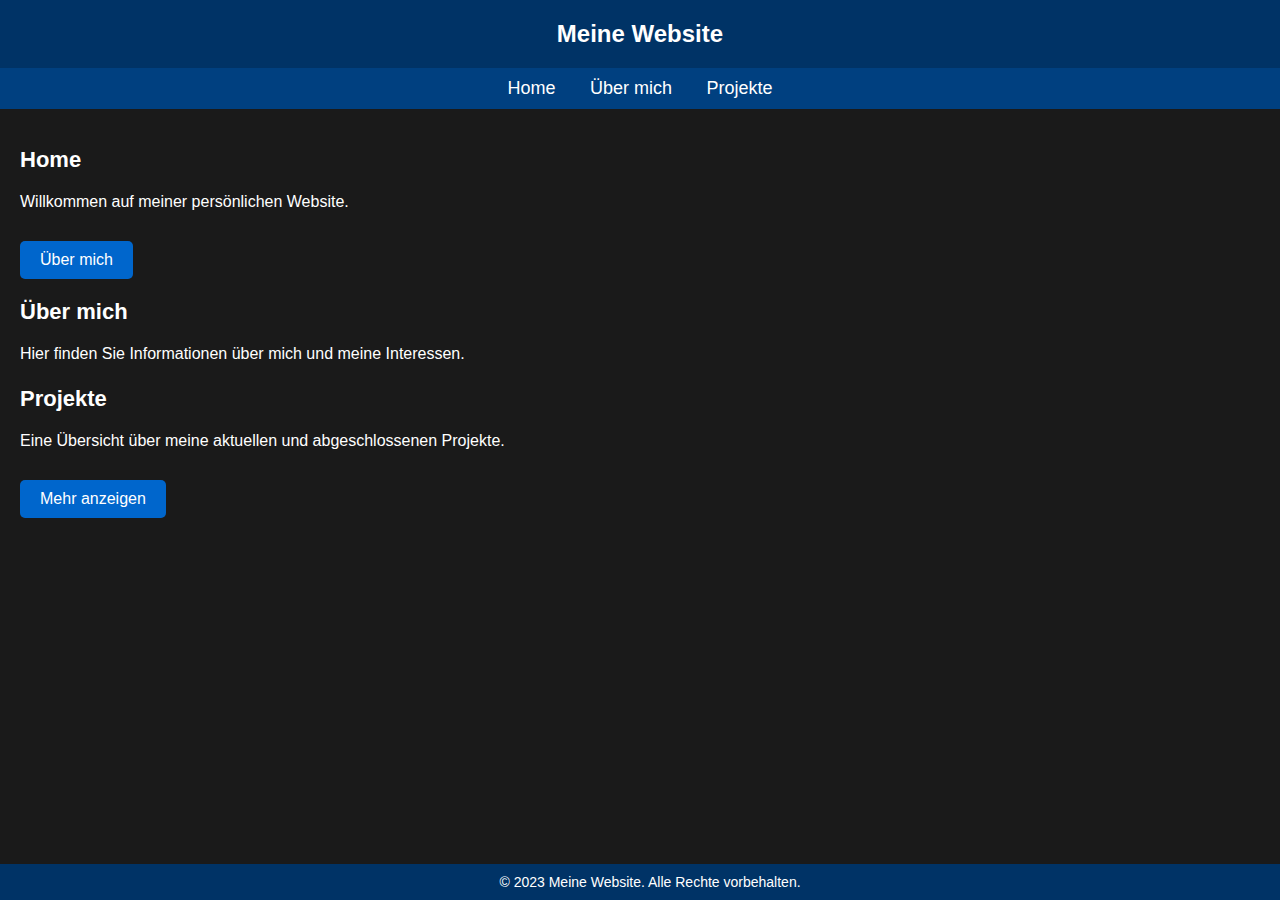
==== index.html @ 33f1931e "Add files via upload" ====
<!DOCTYPE html>
<html lang="de">
<head>
    <meta charset="UTF-8">
    <meta name="viewport" content="width=device-width, initial-scale=1.0">
    <title>Meine Website</title>
    <link rel="stylesheet" href="styles.css">
</head>
<body>
    <header>
        <h1>Meine Website</h1>
    </header>
    <nav>
        <a href="#home">Home</a>
        <a href="#ueber-mich">Über mich</a>
        <a href="#projekte">Projekte</a>
    </nav>
    <main>
        <section id="home">
            <h2>Home</h2>
            <p>Willkommen auf meiner persönlichen Website.</p>
            <a href="#ueber-mich" class="button">Über mich</a>
        </section>
        <section id="ueber-mich">
            <h2>Über mich</h2>
            <p>Hier finden Sie Informationen über mich und meine Interessen.</p>
        </section>
        <section id="projekte">
            <h2>Projekte</h2>
            <p>Eine Übersicht über meine aktuellen und abgeschlossenen Projekte.</p>
            <a href="#projekte" class="button">Mehr anzeigen</a>
        </section>
    </main>
    <footer>
        <p>&copy; 2023 Meine Website. Alle Rechte vorbehalten.</p>
    </footer>
</body>
</html>
---- styles.css ----
/* Allgemeine Stile */
body {
    font-family: Arial, sans-serif;
    margin: 0;
    padding: 0;
    background-color: #1a1a1a;
    color: #ffffff;
}

/* Header */
header {
    background-color: #003366;
    padding: 20px;
    text-align: center;
}

header h1 {
    margin: 0;
    font-size: 24px;
}

/* Navigation */
nav {
    background-color: #004080;
    padding: 10px;
    text-align: center;
}

nav a {
    color: #ffffff;
    margin: 0 15px;
    text-decoration: none;
    font-size: 18px;
}

nav a:hover {
    text-decoration: underline;
}

/* Hauptbereich */
main {
    padding: 20px;
}

section {
    margin-bottom: 20px;
}

section h2 {
    font-size: 22px;
    margin-bottom: 10px;
}

section p {
    font-size: 16px;
    line-height: 1.6;
}

/* Footer */
footer {
    background-color: #003366;
    padding: 10px;
    text-align: center;
    position: fixed;
    width: 100%;
    bottom: 0;
}

footer p {
    margin: 0;
    font-size: 14px;
}

/* Buttons */
.button {
    background-color: #0066cc;
    color: #ffffff;
    padding: 10px 20px;
    text-decoration: none;
    display: inline-block;
    margin-top: 10px;
    border-radius: 5px;
}

.button:hover {
    background-color: #004080; /* Mittelblau */
}
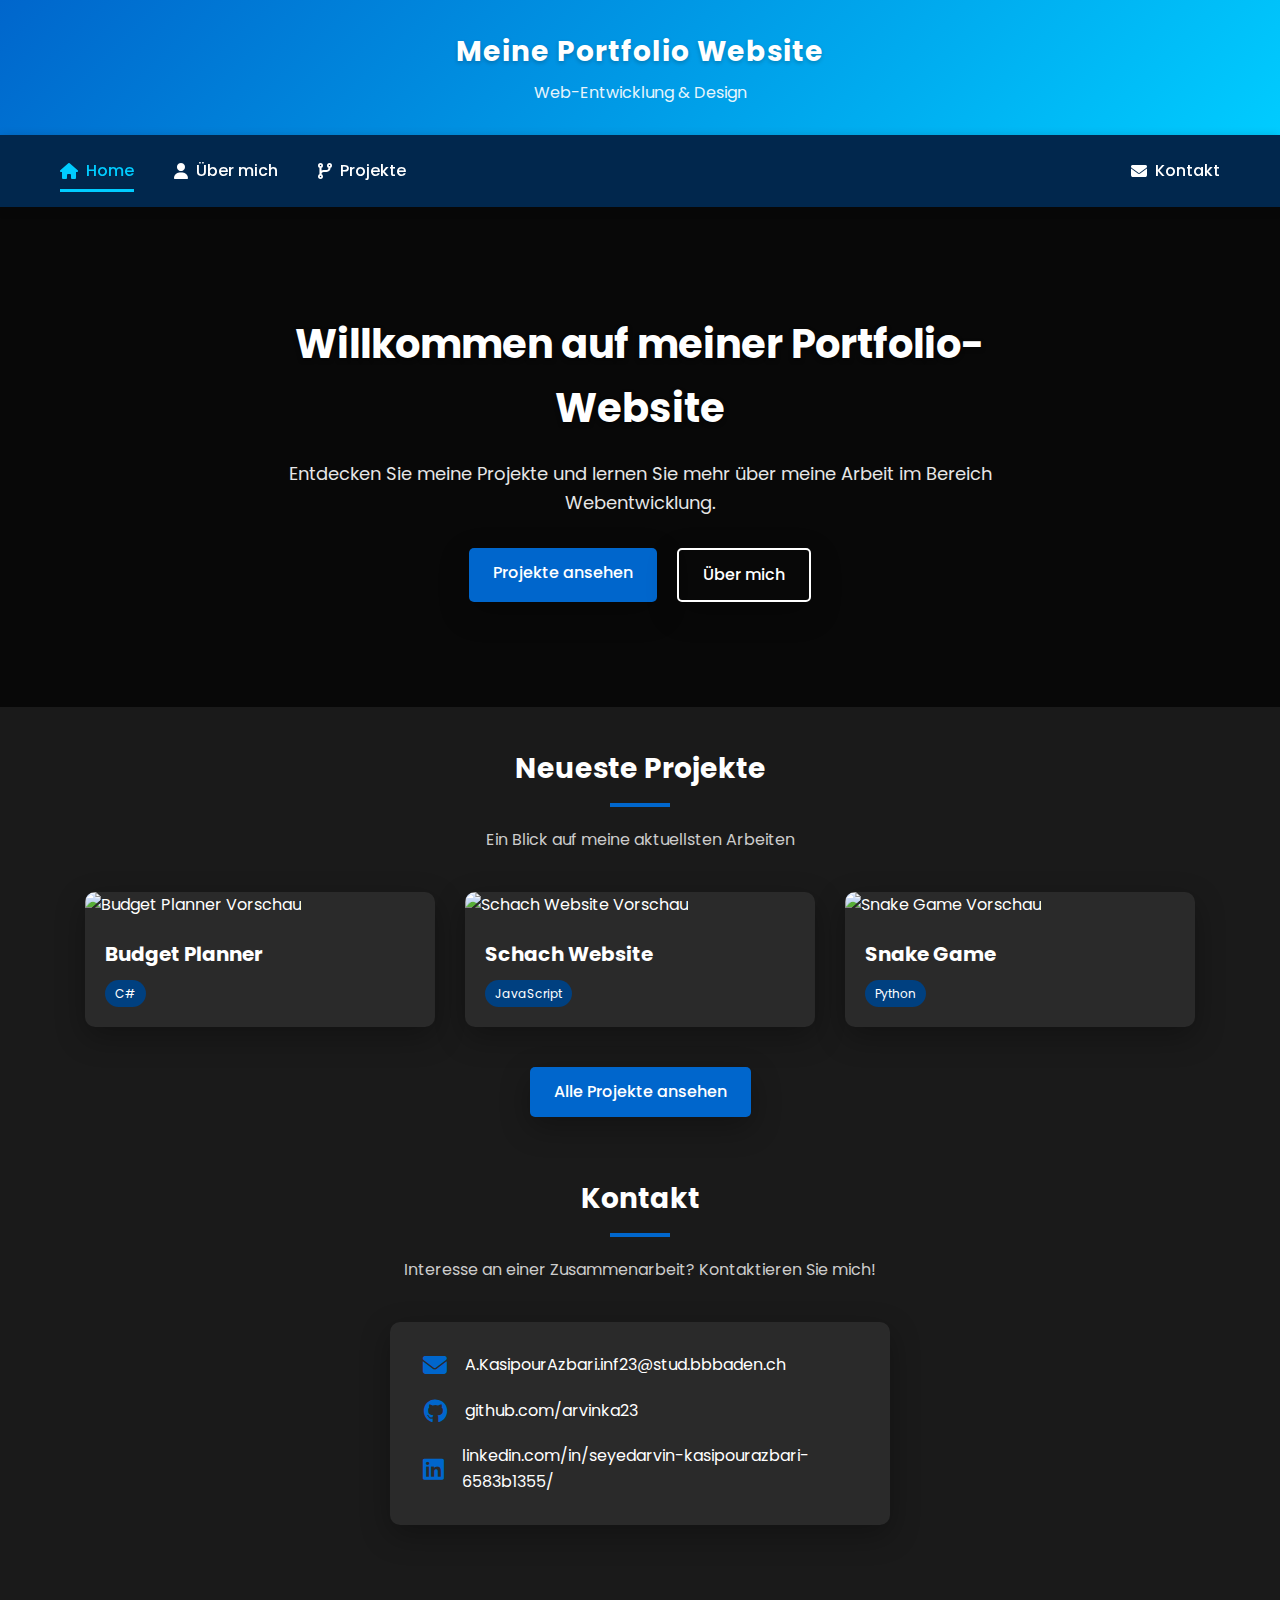
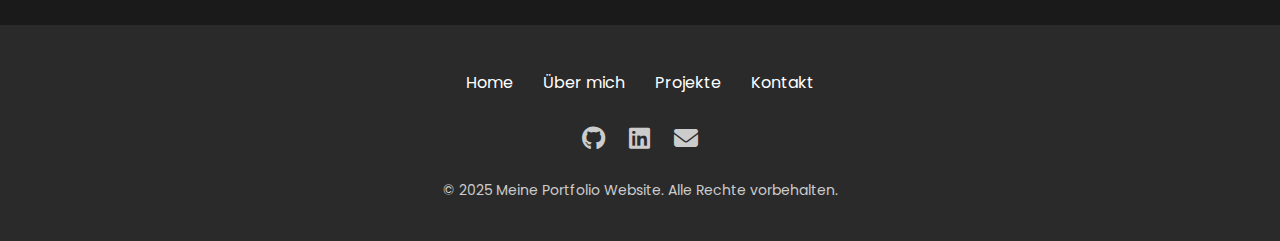
==== commit 4c6c022d: "Add files via upload" ====
--- a/index.html
+++ b/index.html
@@ -5,34 +5,112 @@
     <meta name="viewport" content="width=device-width, initial-scale=1.0">
     <title>Meine Website</title>
     <link rel="stylesheet" href="styles.css">
+    <link rel="stylesheet" href="https://cdnjs.cloudflare.com/ajax/libs/font-awesome/6.4.0/css/all.min.css">
 </head>
 <body>
     <header>
-        <h1>Meine Website</h1>
+        <div class="header-content">
+            <h1>Meine Portfolio Website</h1>
+            <p class="tagline">Web-Entwicklung & Design</p>
+        </div>
     </header>
+    
     <nav>
-        <a href="#home">Home</a>
-        <a href="#ueber-mich">Über mich</a>
-        <a href="#projekte">Projekte</a>
+        <div class="nav-container">
+            <a href="index.html" class="active"><i class="fas fa-home"></i> Home</a>
+            <a href="ueber-mich.html"><i class="fas fa-user"></i> Über mich</a>
+            <a href="projekte.html"><i class="fas fa-code-branch"></i> Projekte</a>
+            <a href="#kontakt" class="nav-right"><i class="fas fa-envelope"></i> Kontakt</a>
+        </div>
     </nav>
+    
+    <div class="hero">
+        <div class="hero-content">
+            <h2>Willkommen auf meiner Portfolio-Website</h2>
+            <p>Entdecken Sie meine Projekte und lernen Sie mehr über meine Arbeit im Bereich Webentwicklung.</p>
+            <div class="hero-buttons">
+                <a href="projekte.html" class="button primary-button">Projekte ansehen</a>
+                <a href="ueber-mich.html" class="button secondary-button">Über mich</a>
+            </div>
+        </div>
+    </div>
+    
     <main>
-        <section id="home">
-            <h2>Home</h2>
-            <p>Willkommen auf meiner persönlichen Website.</p>
-            <a href="#ueber-mich" class="button">Über mich</a>
+        <section id="neueste-projekte">
+            <h2 class="section-title">Neueste Projekte</h2>
+            <p class="section-description">Ein Blick auf meine aktuellsten Arbeiten</p>
+            
+            <div class="mini-projekte">
+                <a href="https://github.com/arvinka23/Lernperiode6" class="mini-projekt">
+                    <img src="/api/placeholder/300/200" alt="Budget Planner Vorschau">
+                    <div class="mini-projekt-info">
+                        <h3>Budget Planner</h3>
+                        <span class="tag">C#</span>
+                    </div>
+                </a>
+                
+                <a href="https://github.com/arvinka23/Lernperiode-7" class="mini-projekt">
+                    <img src="/api/placeholder/300/200" alt="Schach Website Vorschau">
+                    <div class="mini-projekt-info">
+                        <h3>Schach Website</h3>
+                        <span class="tag">JavaScript</span>
+                    </div>
+                </a>
+                
+                <a href="https://github.com/arvinka23/Lernperiode-4" class="mini-projekt">
+                    <img src="/api/placeholder/300/200" alt="Snake Game Vorschau">
+                    <div class="mini-projekt-info">
+                        <h3>Snake Game</h3>
+                        <span class="tag">Python</span>
+                    </div>
+                </a>
+            </div>
+            
+            <div class="center-button">
+                <a href="projekte.html" class="button primary-button">Alle Projekte ansehen</a>
+            </div>
         </section>
-        <section id="ueber-mich">
-            <h2>Über mich</h2>
-            <p>Hier finden Sie Informationen über mich und meine Interessen.</p>
-        </section>
-        <section id="projekte">
-            <h2>Projekte</h2>
-            <p>Eine Übersicht über meine aktuellen und abgeschlossenen Projekte.</p>
-            <a href="#projekte" class="button">Mehr anzeigen</a>
+
+        <section id="kontakt">
+            <h2 class="section-title">Kontakt</h2>
+            <p class="section-description">Interesse an einer Zusammenarbeit? Kontaktieren Sie mich!</p>
+            
+            <div class="kontakt-container">
+                <div class="kontakt-info">
+                    <div class="kontakt-item">
+                        <i class="fas fa-envelope"></i>
+                        <p>A.KasipourAzbari.inf23@stud.bbbaden.ch</p>
+                    </div>
+                    
+                    <div class="kontakt-item">
+                        <i class="fab fa-github"></i>
+                        <p>github.com/arvinka23</p>
+                    </div>
+                    
+                    <div class="kontakt-item">
+                        <i class="fab fa-linkedin"></i>
+                        <p>linkedin.com/in/seyedarvin-kasipourazbari-6583b1355/</p>
+                    </div>
+                </div>
+            </div>
         </section>
     </main>
+    
     <footer>
-        <p>&copy; 2023 Meine Website. Alle Rechte vorbehalten.</p>
+        <div class="footer-content">
+            <div class="footer-links">
+                <a href="index.html">Home</a>
+                <a href="ueber-mich.html">Über mich</a>
+                <a href="projekte.html">Projekte</a>
+                <a href="#kontakt">Kontakt</a>
+            </div>
+            <div class="social-icons">
+                <a href="https://github.com/arvinka23" aria-label="GitHub"><i class="fab fa-github"></i></a>
+                <a href="https://www.linkedin.com/in/seyedarvin-kasipourazbari-6583b1355/" aria-label="LinkedIn"><i class="fab fa-linkedin"></i></a>
+                <a href="mailto:A.KasipourAzbari.inf23@stud.bbbaden.ch" aria-label="Email"><i class="fas fa-envelope"></i></a>
+            </div>
+            <p class="copyright">&copy; 2025 Meine Portfolio Website. Alle Rechte vorbehalten.</p>
+        </div>
     </footer>
 </body>
 </html>--- a/styles.css
+++ b/styles.css
@@ -1,87 +1,800 @@
-/* Allgemeine Stile */
-body {
-    font-family: Arial, sans-serif;
+@import url('https://fonts.googleapis.com/css2?family=Poppins:wght@300;400;500;700&family=Roboto:wght@300;400;500;700&display=swap');
+
+:root {
+    --primary-color: #0066cc;
+    --primary-dark: #004080;
+    --secondary-color: #00ccff;
+    --bg-dark: #1a1a1a;
+    --bg-card: #2a2a2a;
+    --text-light: #ffffff;
+    --text-muted: #cccccc;
+    --success: #4bb543;
+    --gradient-blue: linear-gradient(135deg, #0066cc, #00ccff);
+    --shadow: 0 10px 30px rgba(0, 0, 0, 0.3);
+    --transition: all 0.3s ease;
+}
+
+* {
+    box-sizing: border-box;
     margin: 0;
     padding: 0;
-    background-color: #1a1a1a;
-    color: #ffffff;
+}
+
+body {
+    font-family: 'Poppins', Arial, sans-serif;
+    margin: 0;
+    padding: 0;
+    background-color: var(--bg-dark);
+    color: var(--text-light);
+    line-height: 1.6;
+}
+
+a {
+    color: var(--text-light);
+    text-decoration: none;
+    transition: var(--transition);
 }
 
 /* Header */
 header {
-    background-color: #003366;
-    padding: 20px;
-    text-align: center;
+    background: var(--gradient-blue);
+    padding: 30px 20px;
+    text-align: center;
+    box-shadow: var(--shadow);
+}
+
+.header-content {
+    max-width: 1200px;
+    margin: 0 auto;
 }
 
 header h1 {
     margin: 0;
-    font-size: 24px;
+    font-size: 28px;
+    font-weight: 700;
+    letter-spacing: 1px;
+    text-shadow: 0 2px 4px rgba(0, 0, 0, 0.2);
+}
+
+.tagline {
+    font-size: 16px;
+    margin-top: 5px;
+    opacity: 0.9;
 }
 
 /* Navigation */
 nav {
-    background-color: #004080;
-    padding: 10px;
-    text-align: center;
+    background-color: rgba(0, 40, 80, 0.95);
+    padding: 15px 20px;
+    position: sticky;
+    top: 0;
+    z-index: 100;
+    box-shadow: 0 2px 10px rgba(0, 0, 0, 0.2);
+}
+
+.nav-container {
+    display: flex;
+    justify-content: flex-start;
+    align-items: center;
+    max-width: 1200px;
+    margin: 0 auto;
 }
 
 nav a {
-    color: #ffffff;
-    margin: 0 15px;
+    color: var(--text-light);
+    margin: 0 20px;
     text-decoration: none;
+    font-size: 16px;
+    font-weight: 500;
+    padding: 8px 0;
+    position: relative;
+    display: flex;
+    align-items: center;
+}
+
+nav a i {
+    margin-right: 8px;
+}
+
+nav a.active, nav a:hover {
+    color: var(--secondary-color);
+}
+
+nav a.active::after, nav a:hover::after {
+    content: '';
+    position: absolute;
+    width: 100%;
+    height: 3px;
+    background: var(--secondary-color);
+    bottom: 0;
+    left: 0;
+    transform: scaleX(1);
+    transform-origin: left;
+    transition: transform 0.3s ease;
+}
+
+nav a::after {
+    content: '';
+    position: absolute;
+    width: 100%;
+    height: 3px;
+    background: var(--secondary-color);
+    bottom: 0;
+    left: 0;
+    transform: scaleX(0);
+    transform-origin: left;
+    transition: transform 0.3s ease;
+}
+
+.nav-right {
+    margin-left: auto;
+}
+
+/* Hero Section */
+.hero {
+    background: linear-gradient(rgba(0, 0, 0, 0.7), rgba(0, 0, 0, 0.7)), url('/api/placeholder/1920/600') center/cover no-repeat;
+    height: 500px;
+    display: flex;
+    align-items: center;
+    justify-content: center;
+    text-align: center;
+}
+
+.hero-content {
+    max-width: 800px;
+    padding: 0 20px;
+}
+
+.hero h2 {
+    font-size: 40px;
+    margin-bottom: 20px;
+    text-shadow: 0 2px 4px rgba(0, 0, 0, 0.5);
+}
+
+.hero p {
     font-size: 18px;
-}
-
-nav a:hover {
-    text-decoration: underline;
-}
-
-/* Hauptbereich */
+    margin-bottom: 30px;
+    color: var(--text-light);
+    opacity: 0.9;
+}
+
+.hero-buttons {
+    display: flex;
+    justify-content: center;
+    gap: 20px;
+}
+
+.button {
+    display: inline-block;
+    padding: 12px 24px;
+    font-size: 16px;
+    font-weight: 500;
+    border-radius: 5px;
+    transition: var(--transition);
+    box-shadow: var(--shadow);
+    text-align: center;
+}
+
+.primary-button {
+    background: var(--primary-color);
+    color: var(--text-light);
+}
+
+.primary-button:hover {
+    background: var(--primary-dark);
+}
+
+.secondary-button {
+    background: transparent;
+    color: var(--text-light);
+    border: 2px solid var(--text-light);
+}
+
+.secondary-button:hover {
+    background: rgba(255, 255, 255, 0.1);
+}
+
+/* Page Header */
+.page-header {
+    background: linear-gradient(rgba(0, 0, 0, 0.7), rgba(0, 0, 0, 0.7)), url('/api/placeholder/1920/250') center/cover no-repeat;
+    padding: 60px 20px;
+    text-align: center;
+}
+
+.page-header h2 {
+    font-size: 36px;
+    margin-bottom: 10px;
+    text-shadow: 0 2px 4px rgba(0, 0, 0, 0.5);
+}
+
+.page-header p {
+    font-size: 18px;
+    color: var(--text-muted);
+    max-width: 600px;
+    margin: 0 auto;
+}
+
+/* Main Content */
 main {
+    max-width: 1200px;
+    margin: 0 auto;
+    padding: 40px 20px;
+}
+
+.section-title {
+    font-size: 28px;
+    text-align: center;
+    margin-bottom: 20px;
+    position: relative;
+    padding-bottom: 15px;
+}
+
+.section-title::after {
+    content: '';
+    position: absolute;
+    bottom: 0;
+    left: 50%;
+    transform: translateX(-50%);
+    width: 60px;
+    height: 4px;
+    background: var(--primary-color);
+}
+
+.section-description {
+    text-align: center;
+    color: var(--text-muted);
+    margin-bottom: 40px;
+    max-width: 700px;
+    margin-left: auto;
+    margin-right: auto;
+}
+
+/* Highlights Section */
+#highlights {
+    margin-bottom: 60px;
+}
+
+.highlight-container {
+    display: flex;
+    flex-wrap: wrap;
+    justify-content: center;
+    gap: 30px;
+}
+
+.highlight-card {
+    background-color: var(--bg-card);
+    padding: 30px;
+    border-radius: 10px;
+    box-shadow: var(--shadow);
+    text-align: center;
+    flex: 1;
+    min-width: 250px;
+    max-width: 350px;
+    transition: var(--transition);
+}
+
+.highlight-card:hover {
+    transform: translateY(-10px);
+}
+
+.icon-container {
+    background: var(--gradient-blue);
+    width: 70px;
+    height: 70px;
+    border-radius: 50%;
+    display: flex;
+    justify-content: center;
+    align-items: center;
+    margin: 0 auto 20px;
+}
+
+.icon-container i {
+    font-size: 30px;
+    color: var(--text-light);
+}
+
+.highlight-card h3 {
+    margin-bottom: 15px;
+    font-size: 20px;
+}
+
+.highlight-card p {
+    color: var(--text-muted);
+}
+
+/* Projects Section */
+#neueste-projekte {
+    margin-bottom: 60px;
+}
+
+.mini-projekte {
+    display: flex;
+    flex-wrap: wrap;
+    justify-content: center;
+    gap: 30px;
+    margin-bottom: 40px;
+}
+
+.mini-projekt {
+    background-color: var(--bg-card);
+    border-radius: 10px;
+    overflow: hidden;
+    flex: 1;
+    min-width: 280px;
+    max-width: 350px;
+    box-shadow: var(--shadow);
+    transition: var(--transition);
+}
+
+.mini-projekt:hover {
+    transform: translateY(-10px);
+}
+
+.mini-projekt img {
+    width: 100%;
+    height: 200px;
+    object-fit: cover;
+}
+
+.mini-projekt-info {
     padding: 20px;
 }
 
-section {
+.mini-projekt-info h3 {
+    margin-bottom: 10px;
+    font-size: 20px;
+}
+
+.tag {
+    display: inline-block;
+    background-color: var(--primary-dark);
+    color: var(--text-light);
+    padding: 4px 10px;
+    border-radius: 20px;
+    font-size: 12px;
+    margin-right: 5px;
+}
+
+.center-button {
+    text-align: center;
+    margin-top: 20px;
+}
+
+/* Kontakt Section */
+#kontakt {
+    margin-bottom: 60px;
+}
+
+.kontakt-container {
+    display: flex;
+    justify-content: center;
+    margin-top: 40px;
+}
+
+.kontakt-info {
+    background-color: var(--bg-card);
+    padding: 30px;
+    border-radius: 10px;
+    box-shadow: var(--shadow);
+    max-width: 500px;
+    width: 100%;
+}
+
+.kontakt-item {
+    display: flex;
+    align-items: center;
     margin-bottom: 20px;
 }
 
-section h2 {
-    font-size: 22px;
-    margin-bottom: 10px;
-}
-
-section p {
-    font-size: 16px;
-    line-height: 1.6;
+.kontakt-item:last-child {
+    margin-bottom: 0;
+}
+
+.kontakt-item i {
+    font-size: 24px;
+    color: var(--primary-color);
+    margin-right: 15px;
+    width: 30px;
+    text-align: center;
 }
 
 /* Footer */
 footer {
-    background-color: #003366;
-    padding: 10px;
-    text-align: center;
-    position: fixed;
+    background-color: var(--bg-card);
+    padding: 40px 20px;
+    text-align: center;
+}
+
+.footer-content {
+    max-width: 1200px;
+    margin: 0 auto;
+}
+
+.footer-links {
+    display: flex;
+    justify-content: center;
+    flex-wrap: wrap;
+    margin-bottom: 20px;
+}
+
+.footer-links a {
+    margin: 0 15px;
+    padding: 5px 0;
+}
+
+.social-icons {
+    margin-bottom: 20px;
+}
+
+.social-icons a {
+    font-size: 24px;
+    margin: 0 10px;
+    color: var(--text-muted);
+}
+
+.social-icons a:hover {
+    color: var(--primary-color);
+}
+
+.copyright {
+    color: var(--text-muted);
+    font-size: 14px;
+}
+
+/* Über mich Seite */
+#profil {
+    margin-bottom: 60px;
+}
+
+.profil-container {
+    display: flex;
+    flex-wrap: wrap;
+    align-items: center;
+    gap: 40px;
+    background-color: var(--bg-card);
+    padding: 30px;
+    border-radius: 10px;
+    box-shadow: var(--shadow);
+}
+
+.profil-bild {
+    flex: 1;
+    min-width: 280px;
+    max-width: 400px;
+}
+
+.profil-bild img {
     width: 100%;
+    border-radius: 10px;
+    box-shadow: var(--shadow);
+}
+
+.profil-info {
+    flex: 2;
+    min-width: 280px;
+}
+
+.profil-info h2 {
+    font-size: 32px;
+    margin-bottom: 5px;
+}
+
+.job-title {
+    color: var(--secondary-color);
+    font-size: 18px;
+    margin-bottom: 20px;
+}
+
+.bio {
+    margin-bottom: 20px;
+    color: var(--text-muted);
+}
+
+.social-links {
+    display: flex;
+    flex-wrap: wrap;
+    gap: 15px;
+}
+
+.social-link {
+    display: flex;
+    align-items: center;
+    background-color: var(--primary-dark);
+    padding: 8px 15px;
+    border-radius: 5px;
+    transition: var(--transition);
+}
+
+.social-link:hover {
+    background-color: var(--primary-color);
+}
+
+.social-link i {
+    margin-right: 8px;
+}
+
+/* Skills Section */
+#skills {
+    margin-bottom: 60px;
+}
+
+.skills-container {
+    display: flex;
+    flex-wrap: wrap;
+    gap: 30px;
+}
+
+.skill-category {
+    flex: 1;
+    min-width: 280px;
+    background-color: var(--bg-card);
+    padding: 25px;
+    border-radius: 10px;
+    box-shadow: var(--shadow);
+}
+
+.skill-category h3 {
+    font-size: 20px;
+    margin-bottom: 20px;
+    display: flex;
+    align-items: center;
+}
+
+.skill-category h3 i {
+    margin-right: 10px;
+    color: var(--secondary-color);
+}
+
+.skill-items {
+    display: flex;
+    flex-direction: column;
+    gap: 15px;
+}
+
+.skill-item {
+    display: flex;
+    flex-direction: column;
+    gap: 5px;
+}
+
+.skill-bar {
+    height: 8px;
+    background-color: #3a3a3a;
+    border-radius: 4px;
+    overflow: hidden;
+}
+
+.skill-level {
+    height: 100%;
+    background: var(--gradient-blue);
+    border-radius: 4px;
+}
+
+/* Experience Timeline */
+#erfahrung {
+    margin-bottom: 60px;
+}
+
+.timeline {
+    position: relative;
+    max-width: 800px;
+    margin: 0 auto;
+    padding: 20px 0;
+}
+
+.timeline::before {
+    content: '';
+    position: absolute;
+    width: 2px;
+    background-color: var(--primary-color);
+    top: 0;
     bottom: 0;
-}
-
-footer p {
-    margin: 0;
+    left: 20px;
+}
+
+.timeline-item {
+    position: relative;
+    padding-left: 50px;
+    margin-bottom: 30px;
+}
+
+.timeline-item:last-child {
+    margin-bottom: 0;
+}
+
+.timeline-marker {
+    position: absolute;
+    width: 16px;
+    height: 16px;
+    left: 13px;
+    background-color: var(--secondary-color);
+    border-radius: 50%;
+    z-index: 1;
+}
+
+.timeline-content {
+    background-color: var(--bg-card);
+    padding: 20px;
+    border-radius: 10px;
+    box-shadow: var(--shadow);
+}
+
+.timeline-content h3 {
+    margin-bottom: 5px;
+}
+
+.timeline-date {
+    color: var(--secondary-color);
     font-size: 14px;
-}
-
-/* Buttons */
-.button {
-    background-color: #0066cc;
-    color: #ffffff;
+    margin-bottom: 10px;
+}
+
+/* Projekte Seite */
+#filter-options {
+    margin-bottom: 30px;
+}
+
+.filter-container {
+    display: flex;
+    justify-content: center;
+    flex-wrap: wrap;
+    gap: 15px;
+    margin-bottom: 20px;
+}
+
+.filter-button {
+    background-color: var(--bg-card);
+    color: var(--text-light);
+    border: none;
     padding: 10px 20px;
-    text-decoration: none;
-    display: inline-block;
-    margin-top: 10px;
     border-radius: 5px;
-}
-
-.button:hover {
-    background-color: #004080; /* Mittelblau */
+    cursor: pointer;
+    transition: var(--transition);
+    font-size: 16px;
+    font-family: 'Poppins', Arial, sans-serif;
+}
+
+.filter-button:hover, .filter-button.active {
+    background-color: var(--primary-color);
+}
+
+.projekt-container {
+    display: flex;
+    flex-wrap: wrap;
+    gap: 30px;
+    justify-content: center;
+}
+
+.projekt-wuerfel {
+    flex: 1;
+    min-width: 280px;
+    max-width: 350px;
+    height: 300px;
+    perspective: 1000px;
+    position: relative;
+}
+
+.projekt-inhalt {
+    position: relative;
+    width: 100%;
+    height: 100%;
+    text-align: center;
+    transition: transform 0.6s;
+    transform-style: preserve-3d;
+    background-color: var(--bg-card);
+    border-radius: 10px;
+    box-shadow: var(--shadow);
+    padding: 25px;
+    display: flex;
+    flex-direction: column;
+    justify-content: center;
+}
+
+.projekt-wuerfel:hover .projekt-inhalt {
+    transform: translateY(-10px);
+}
+
+.projekt-icon {
+    margin-bottom: 15px;
+}
+
+.projekt-icon i {
+    font-size: 40px;
+    color: var(--secondary-color);
+}
+
+.projekt-inhalt h3 {
+    margin-bottom: 10px;
+    font-size: 20px;
+}
+
+.projekt-inhalt p {
+    color: var(--text-muted);
+    margin-bottom: 15px;
+}
+
+.projekt-tags {
+    display: flex;
+    justify-content: center;
+    flex-wrap: wrap;
+    gap: 8px;
+    margin-bottom: 15px;
+}
+
+.github-link {
+    margin-top: auto;
+    color: var(--secondary-color);
+    font-weight: 500;
+    display: flex;
+    align-items: center;
+    justify-content: center;
+}
+
+.github-link i {
+    margin-right: 8px;
+}
+
+/* Responsive Styles */
+@media (max-width: 768px) {
+    .hero h2 {
+        font-size: 32px;
+    }
+    
+    .hero-buttons {
+        flex-direction: column;
+        gap: 15px;
+    }
+    
+    .profil-container {
+        flex-direction: column;
+        text-align: center;
+    }
+    
+    .social-links {
+        justify-content: center;
+    }
+    
+    .timeline::before {
+        left: 15px;
+    }
+    
+    .timeline-marker {
+        left: 8px;
+    }
+    
+    .timeline-item {
+        padding-left: 40px;
+    }
+}
+
+@media (max-width: 576px) {
+    header h1 {
+        font-size: 24px;
+    }
+    
+    .nav-container {
+        flex-wrap: wrap;
+        justify-content: center;
+        gap: 10px;
+    }
+    
+    .nav-right {
+        margin-left: 0;
+    }
+    
+    .section-title {
+        font-size: 24px;
+    }
+    
+    .highlight-card {
+        min-width: 100%;
+    }
+    
+    .mini-projekt {
+        min-width: 100%;
+    }
+    
+    .projekt-wuerfel {
+        min-width: 100%;
+    }
 }